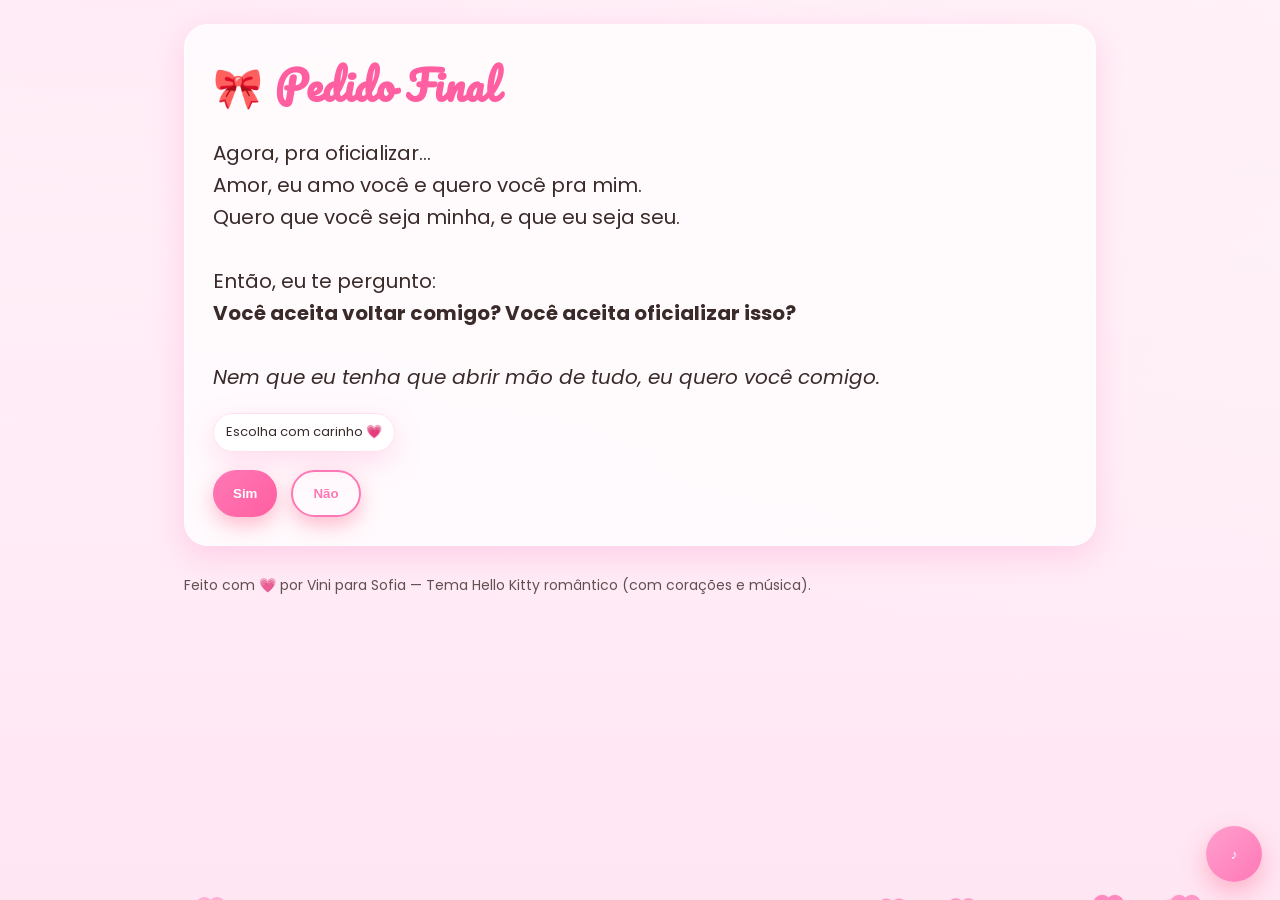
==== pag7.html @ f403c539 "Add files via upload" ====
<!doctype html>
<html lang="pt-BR">
<head>
<meta charset="utf-8">
<meta name="viewport" content="width=device-width, initial-scale=1">
<title>Pedido Final</title>
<link rel="icon" href="./assets/images/bow.svg">
<link rel="preconnect" href="https://fonts.googleapis.com">
<link rel="preconnect" href="https://fonts.gstatic.com" crossorigin>
<link rel="stylesheet" href="./assets/css/style.css">
</head>
<body>
  <div class="container">
    <div class="card">

<h1>🎀 Pedido Final</h1>
<p class="big">Agora, pra oficializar...<br>
Amor, eu amo você e quero você pra mim.<br>
Quero que você seja minha, e que eu seja seu.<br><br>
Então, eu te pergunto:<br><strong>Você aceita voltar comigo? Você aceita oficializar isso?</strong><br><br>
<em>Nem que eu tenha que abrir mão de tudo, eu quero você comigo.</em></p>

<div id="msg" class="badge">Escolha com carinho 💗</div>
<div class="final-actions">
  <button id="yes" class="btn">Sim</button>
  <button id="no" class="btn btn-outline">Não</button>
</div>

<div id="overlay" class="overlay">
  <div class="box card">
    <h2>Ela disse SIIIIIM! 💖</h2>
    <p>Te amo infinitamente. Que esse seja o nosso recomeço mais lindo.</p>
    <div class="actions"><button class="btn" onclick="document.getElementById('overlay').classList.remove('show')">Fechar</button></div>
  </div>
</div>

<script type="module">
import {{ burstHearts }} from './assets/js/confetti-hearts.js';

const msgs = [
  "Acho que você apertou no botão errado.",
  "Opa, acho que você acabou confundindo de novo. Pode tentar de novo?",
  "Tá continuando a errar por quê? Tá achando divertido?",
  "Olha aqui, vai no botão do ‘Sim’ logo.",
  "Para de ser teimosa, ele te ama, menina!"
];

let i = 0;
const noBtn = document.getElementById('no');
const yesBtn = document.getElementById('yes');
const info = document.getElementById('msg');
const overlay = document.getElementById('overlay');

noBtn.addEventListener('click', ()=>{
  info.textContent = msgs[i % msgs.length];
  i++;
  // playful move-away effect
  const x = (Math.random()*60 - 30);
  const y = (Math.random()*30 - 15);
  noBtn.style.transform = `translate(${x}px, ${y}px)`;
});

yesBtn.addEventListener('click', ()=>{
  burstHearts();
  overlay.classList.add('show');
  info.textContent = "Final feliz desbloqueado! 💗";
});
</script>

    </div>
    <div class="footer-note">Feito com 💗 por Vini para Sofia — Tema Hello Kitty romântico (com corações e música).</div>
  </div>
  <script src="./assets/js/hearts-bg.js"></script>
  <script src="./assets/js/music.js"></script>

</body>
</html>
---- assets/css/style.css ----
@import url('https://fonts.googleapis.com/css2?family=Poppins:wght@300;400;600;700&family=Pacifico&display=swap');

:root{
  --bg: #fff7fb;
  --rose: #ff78b6;
  --rose-2: #ff9fce;
  --rose-3: #ffd6ea;
  --red: #ff5fa0;
  --text: #3a2a2a;
  --white: #ffffff;
  --glass: rgba(255,255,255,0.75);
  --shadow: 0 10px 30px rgba(255,105,180,0.22);
}

*{ box-sizing: border-box; }

html, body{
  height: 100%;
}

body{
  margin:0;
  background:
    radial-gradient(1400px 700px at 10% -10%, #ffe9f4, transparent),
    radial-gradient(1200px 600px at 110% 10%, #fff1f7, transparent),
    linear-gradient(180deg, #fff9fd, #ffeef7 40%, #ffe6f3),
    url('[data-uri]');
  background-size: auto, auto, auto, 160px 80px;
  background-repeat: no-repeat, no-repeat, no-repeat, repeat;
  background-attachment: fixed, fixed, fixed, fixed;
  color: var(--text);
  font-family: "Poppins", system-ui, -apple-system, Segoe UI, Roboto, Ubuntu, Cantarell, "Helvetica Neue", Arial, "Noto Sans", "Apple Color Emoji", "Segoe UI Emoji", "Segoe UI Symbol";
  line-height: 1.6;
  overflow-x: hidden;
}

.container{
  max-width: 960px;
  margin: 0 auto;
  padding: 24px;
}

.card{
  background: var(--glass);
  backdrop-filter: blur(10px);
  border: 1px solid rgba(255,255,255,0.6);
  border-radius: 24px;
  box-shadow: var(--shadow);
  padding: 28px;
}

h1, h2, h3{
  color: var(--red);
  margin: 0 0 12px;
}

h1{ 
  font-family: "Pacifico", cursive;
  font-size: clamp(28px, 4vw, 40px);
  letter-spacing: 0.5px;
}

p.big{
  font-size: clamp(16px, 2.2vw, 20px);
}

.btn{
  appearance: none;
  border: none;
  background: linear-gradient(135deg, var(--rose), var(--red));
  color: white;
  padding: 14px 20px;
  border-radius: 999px;
  cursor: pointer;
  font-weight: 700;
  box-shadow: 0 8px 20px rgba(255, 73, 119, 0.35);
  transition: transform .1s ease, box-shadow .2s ease, filter .2s ease;
}
.btn:hover{ filter: brightness(1.03);}
.btn:active{ transform: translateY(1px); }

.btn-outline{
  background: transparent;
  border: 2px solid var(--rose);
  color: var(--rose);
}

.actions{
  display:flex;
  flex-wrap: wrap;
  gap: 12px;
  margin-top: 18px;
}

.footer-note{
  margin-top: 28px;
  opacity: .8;
  font-size: 14px;
}

.floating-music{
  position: fixed;
  right: 18px;
  bottom: 18px;
  width: 56px;
  height: 56px;
  border-radius: 50%;
  background: linear-gradient(135deg, var(--rose-2), var(--rose));
  box-shadow: 0 10px 24px rgba(255, 77, 121, .35);
  display: grid;
  place-items: center;
  cursor: pointer;
  z-index: 9999;
  border: none;
  color: #fff;
  font-weight: 800;
}

.floating-music[aria-pressed="true"] .note{ animation: spin 3s linear infinite; }
@keyframes spin{ to{ transform: rotate(360deg);} }

/* Heart background animation */
.hearts-bg{
  position: fixed;
  inset: 0;
  pointer-events: none;
  z-index: 0;
  overflow: hidden;
}

.heart-float{
  position: absolute;
  width: 18px;
  height: 18px;
  background: radial-gradient(circle at 30% 30%, #fff 0 20%, transparent 21 100%), var(--rose);
  transform: rotate(45deg);
  border-radius: 2px;
  box-shadow: 0 6px 14px rgba(255,105,180,.25);
  opacity: .8;
  animation: floatUp 9s linear infinite;
}
.heart-float::before, .heart-float::after{
  content:"";
  position: absolute;
  width: 18px; height: 18px;
  background: var(--rose);
  border-radius: 50%;
}
.heart-float::before{ left: -9px; top: 0; }
.heart-float::after{ top: -9px; left: 0; }

@keyframes floatUp{
  0%{ transform: translateY(0) scale(0.9) rotate(45deg); opacity:.0; }
  5%{ opacity:.8; }
  100%{ transform: translateY(-120vh) scale(1.2) rotate(45deg); opacity:0; }
}

/* Grid hearts game */
.grid{
  display:grid;
  grid-template-columns: repeat(auto-fit, minmax(90px, 1fr));
  gap:16px;
  margin-top: 12px;
}

.game-heart{
  --size: 86px;
  width: var(--size);
  height: var(--size);
  position: relative;
  margin: 10px auto;
  transform: translateZ(0);
  cursor: pointer;
  filter: drop-shadow(0 8px 18px rgba(255,105,180,.35));
  transition: transform .15s ease;
}
.game-heart:hover{ transform: scale(1.06); }
.game-heart .inner{
  position: absolute; inset:0;
  background: radial-gradient(circle at 30% 30%, #ffd3e6 0 35%, transparent 36 100%), 
              linear-gradient(135deg, var(--rose-2), var(--red));
  transform: rotate(45deg);
  border-radius: 12px;
}
.game-heart .inner::before, .game-heart .inner::after{
  content:""; position: absolute; width:100%; height:100%;
  background: linear-gradient(135deg, var(--rose-2), var(--red));
  border-radius: 50%;
}
.game-heart .inner::before{ left:-50%; top:0;}
.game-heart .inner::after{ left:0; top:-50%;}

/* Password page */
.password-wrap{
  display:flex;
  gap: 10px;
  align-items:center;
  flex-wrap: wrap;
}
input[type="password"], input[type="text"]{
  font: inherit;
  padding: 14px 16px;
  border-radius: 14px;
  border: 2px solid #ffd1e4;
  outline: none;
  min-width: 220px;
  background: #fff;
}
.shake{
  animation: sh .25s ease-in-out 0s 2;
}
@keyframes sh{ 0%{transform: translateX(0)}25%{transform: translateX(-4px)}50%{transform: translateX(4px)}75%{transform: translateX(-4px)}100%{transform: translateX(0)}}

/* Final page Yes/No */
.final-actions{
  display:flex; gap:14px; flex-wrap:wrap; margin-top: 18px;
}
.badge{
  display:inline-block;
  padding: 8px 12px;
  background: #fff;
  border: 1px solid #ffe1ee;
  border-radius: 999px;
  font-size: 13px;
  box-shadow: var(--shadow);
}
.toast{
  position: fixed;
  left: 50%;
  transform: translateX(-50%);
  bottom: 24px;
  background: #1f1f1f;
  color: #fff;
  padding: 12px 16px;
  border-radius: 12px;
  box-shadow: 0 10px 24px rgba(0,0,0,.25);
  z-index: 9999;
  opacity: 0;
  pointer-events: none;
  transition: opacity .2s ease, transform .2s ease;
}
.toast.show{
  opacity: 1; transform: translate(-50%, -4px);
}

/* overlay success */
.overlay{
  position: fixed; inset: 0;
  display:none;
  place-items:center;
  background: rgba(255, 240, 246, 0.8);
  backdrop-filter: blur(3px);
  z-index: 50;
}
.overlay.show{ display:grid; }
.overlay .box{
  text-align:center;
}
.overlay h2{
  font-family: "Pacifico", cursive;
  font-size: clamp(28px, 4vw, 42px);
}
.overlay p{ font-size: 18px; }

/* Hello Kitty touches */
.game-heart .inner{
  position: absolute; inset:0;
  background:
    radial-gradient(circle at 30% 30%, #ffe0ef 0 35%, transparent 36 100%),
    linear-gradient(135deg, var(--rose-2), var(--red));
}
.game-heart::after{
  content: "";
  position: absolute;
  width: 26px; height: 13px;
  left: 50%; top: -6px;
  transform: translateX(-50%);
  background: url('../images/bow.svg') center/contain no-repeat;
  filter: drop-shadow(0 2px 4px rgba(255, 105, 180, .4));
}
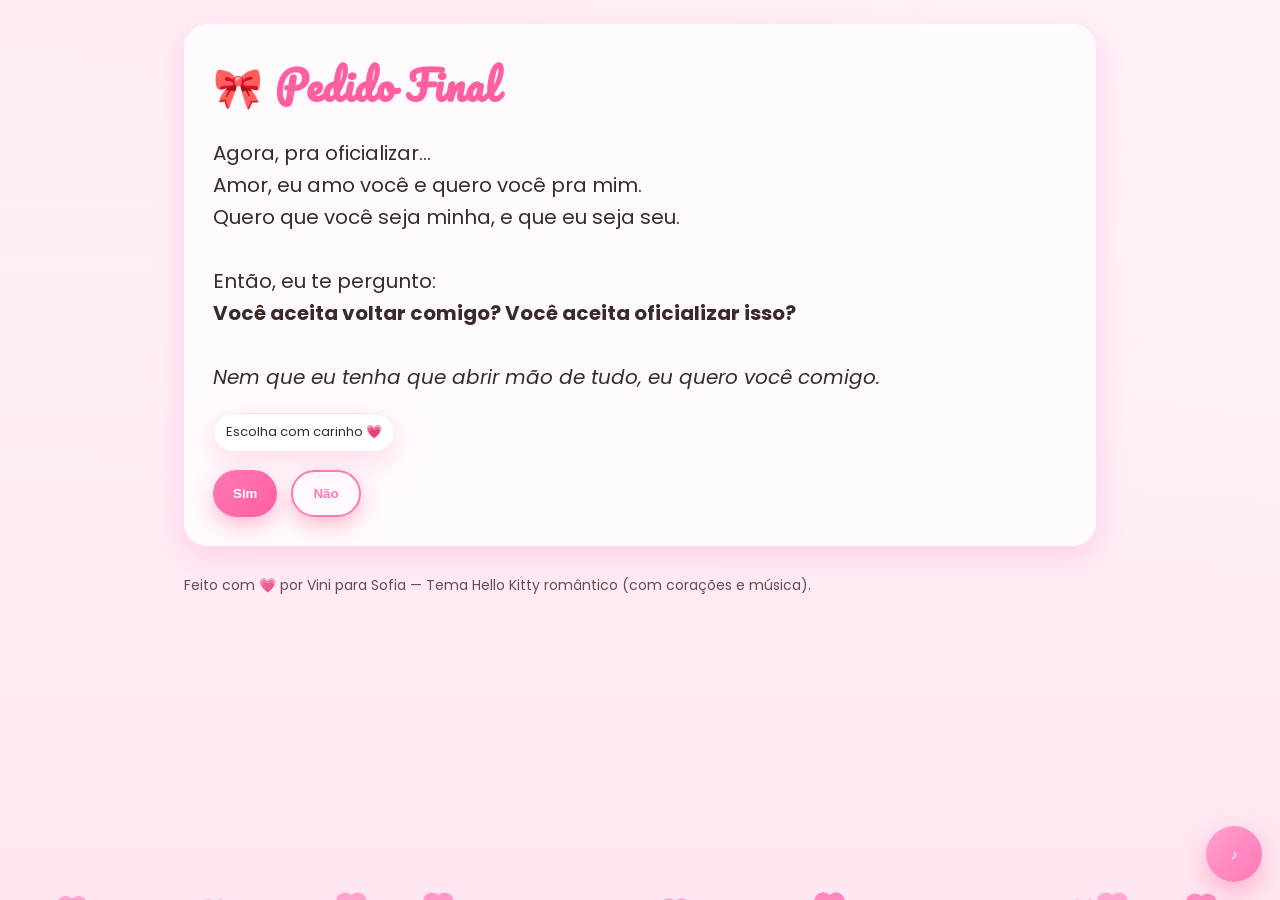
==== commit 33ed96d7: "Add files via upload" ====
--- a/pag7.html
+++ b/pag7.html
@@ -34,7 +34,7 @@
   </div>
 </div>
 
-<script type="module">
+<script >
 import {{ burstHearts }} from './assets/js/confetti-hearts.js';
 
 const msgs = [
--- a/assets/css/style.css
+++ b/assets/css/style.css
@@ -40,7 +40,7 @@
   padding: 24px;
 }
 
-.card{
+.card{ position: relative; z-index: 1;
   background: var(--glass);
   backdrop-filter: blur(10px);
   border: 1px solid rgba(255,255,255,0.6);
@@ -120,13 +120,7 @@
 @keyframes spin{ to{ transform: rotate(360deg);} }
 
 /* Heart background animation */
-.hearts-bg{
-  position: fixed;
-  inset: 0;
-  pointer-events: none;
-  z-index: 0;
-  overflow: hidden;
-}
+.hearts-bg{ position: fixed; inset: 0; pointer-events: none; z-index: -1; overflow: hidden; }
 
 .heart-float{
   position: absolute;
@@ -159,8 +153,8 @@
 .grid{
   display:grid;
   grid-template-columns: repeat(auto-fit, minmax(90px, 1fr));
-  gap:16px;
-  margin-top: 12px;
+  gap:32px;
+  margin-top:24px;
 }
 
 .game-heart{
